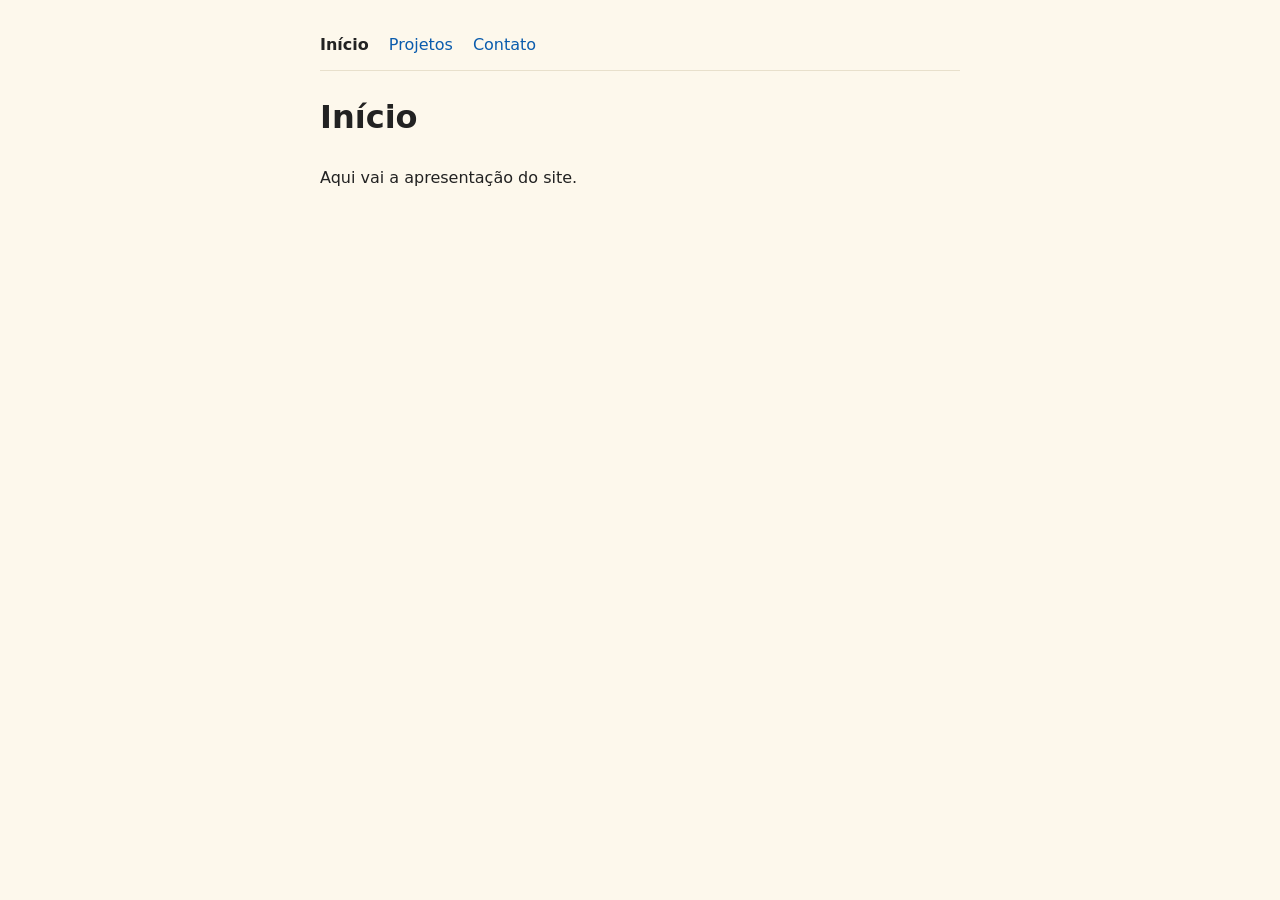
==== index.html @ a3fa2ea2 "Troca o site pelo esqueleto: Início, Projetos e Contato Três páginas com título e uma linha provisór" ====
<!DOCTYPE html>
<html lang="pt-BR">
<head>
  <meta charset="UTF-8">
  <meta name="viewport" content="width=device-width, initial-scale=1.0">
  <title>Início — Ricardo Zanlorenzi</title>
  <link rel="stylesheet" href="style.css">
</head>
<body>
  <nav class="menu">
    <a href="index.html" aria-current="page">Início</a>
    <a href="projects.html">Projetos</a>
    <a href="contato.html">Contato</a>
  </nav>

  <h1>Início</h1>
  <p>Aqui vai a apresentação do site.</p>
</body>
</html>
---- style.css ----
/* Estilos compartilhados pelas três páginas do site */

body {
  font-family: system-ui, -apple-system, sans-serif;
  max-width: 640px;
  margin: 0 auto;
  padding: 32px 16px;
  line-height: 1.6;
  color: #222;
  background: #fdf8ec;
}

a {
  color: #0b5cad;
}

/* Menu no topo de cada página */
.menu {
  display: flex;
  gap: 20px;
  padding-bottom: 12px;
  border-bottom: 1px solid #e8e0cc;
}

.menu a {
  text-decoration: none;
}

/* A página em que você está aparece em negrito */
.menu a[aria-current="page"] {
  font-weight: 600;
  color: #222;
}
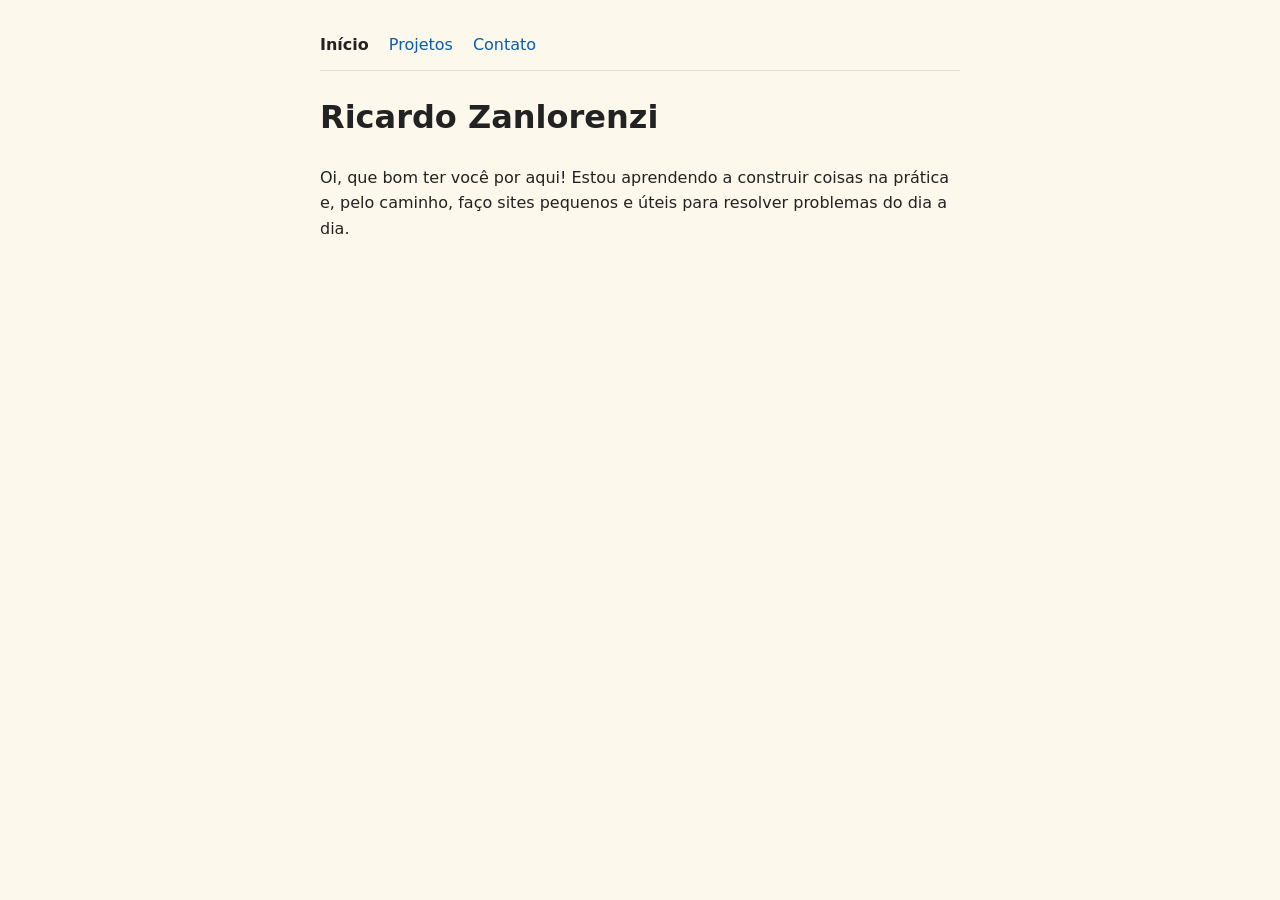
==== commit b9f0d808: "Página inicial: título com meu nome e apresentação Co-Authored-By: Claude Opus 5.5 <noreply@anthropi" ====
--- a/index.html
+++ b/index.html
@@ -13,7 +13,7 @@
     <a href="contato.html">Contato</a>
   </nav>
 
-  <h1>Início</h1>
-  <p>Aqui vai a apresentação do site.</p>
+  <h1>Ricardo Zanlorenzi</h1>
+  <p>Oi, que bom ter você por aqui! Estou aprendendo a construir coisas na prática e, pelo caminho, faço sites pequenos e úteis para resolver problemas do dia a dia.</p>
 </body>
 </html>
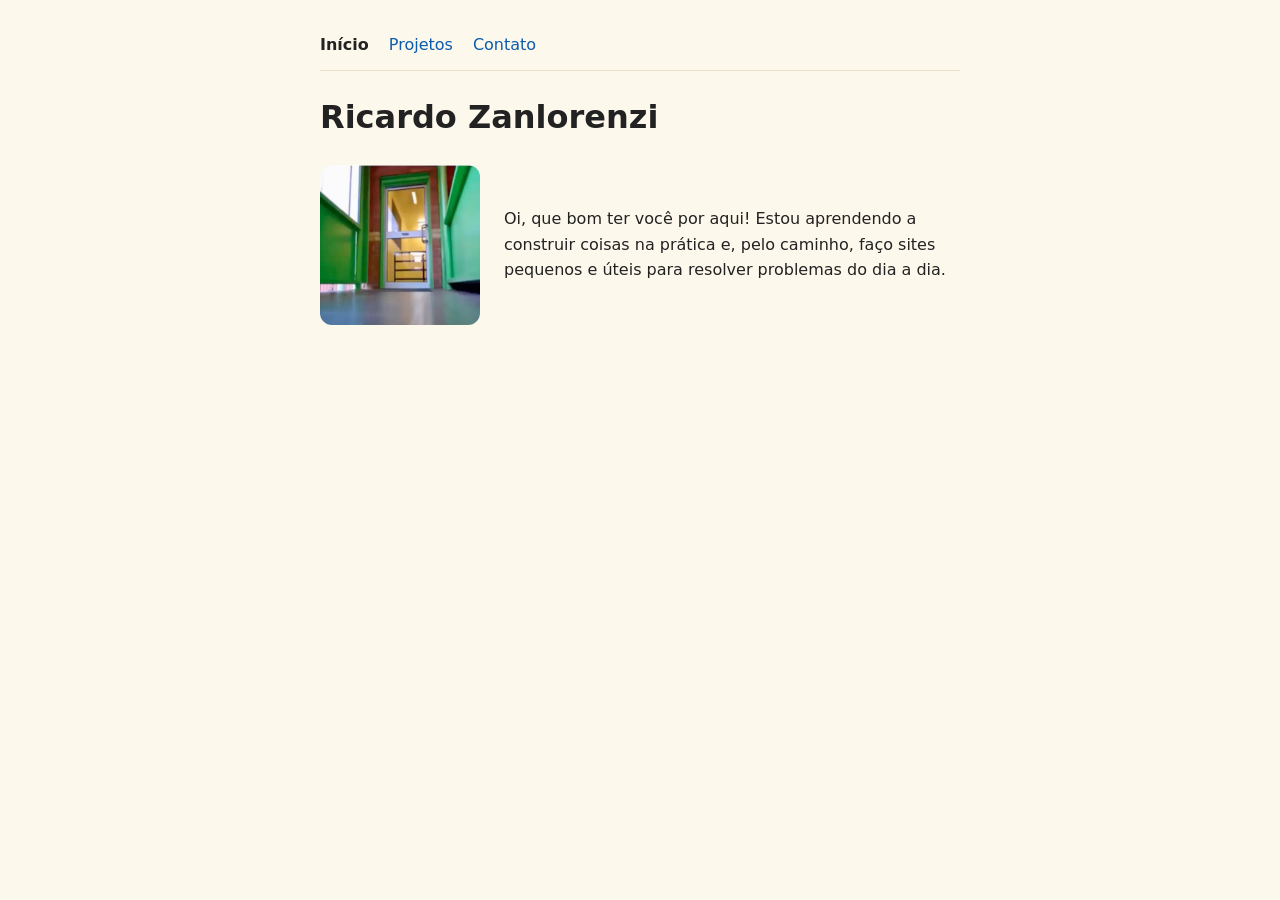
==== commit b3cecd08: "Página inicial: foto ao lado da apresentação Co-Authored-By: Claude Opus 5.5 <noreply@anthropic.com>" ====
--- a/index.html
+++ b/index.html
@@ -5,6 +5,31 @@
   <meta name="viewport" content="width=device-width, initial-scale=1.0">
   <title>Início — Ricardo Zanlorenzi</title>
   <link rel="stylesheet" href="style.css">
+  <style>
+    /* Estilos usados só nesta página: foto ao lado da apresentação */
+    .apresentacao {
+      display: flex;
+      align-items: center;
+      gap: 24px;
+    }
+    .apresentacao img {
+      width: 160px;
+      height: 160px;
+      object-fit: cover; /* corta a foto num quadrado sem deformar */
+      border-radius: 12px;
+      flex-shrink: 0;
+    }
+    .apresentacao p {
+      margin: 0;
+    }
+    /* Em telas estreitas (celular), a foto fica em cima do texto */
+    @media (max-width: 480px) {
+      .apresentacao {
+        flex-direction: column;
+        align-items: flex-start;
+      }
+    }
+  </style>
 </head>
 <body>
   <nav class="menu">
@@ -14,6 +39,9 @@
   </nav>
 
   <h1>Ricardo Zanlorenzi</h1>
-  <p>Oi, que bom ter você por aqui! Estou aprendendo a construir coisas na prática e, pelo caminho, faço sites pequenos e úteis para resolver problemas do dia a dia.</p>
+  <div class="apresentacao">
+    <img src="photo.jpg" alt="Corredor com paredes verdes e uma porta de vidro ao fundo" width="160" height="160">
+    <p>Oi, que bom ter você por aqui! Estou aprendendo a construir coisas na prática e, pelo caminho, faço sites pequenos e úteis para resolver problemas do dia a dia.</p>
+  </div>
 </body>
 </html>
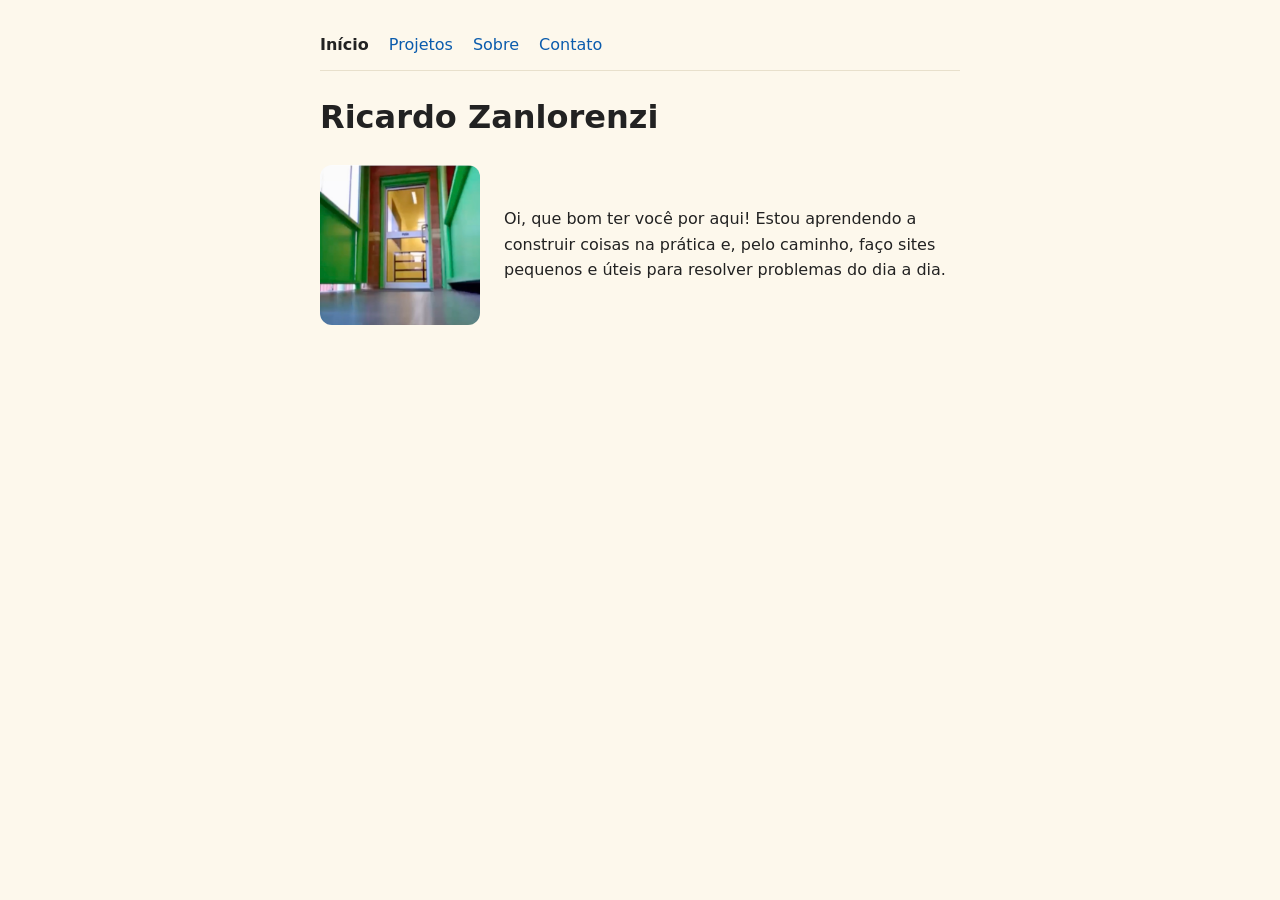
==== commit 40aae577: "Projetos com links, página Sobre e texto do Contato Co-Authored-By: Claude Opus 5.5 <noreply@anthrop" ====
--- a/index.html
+++ b/index.html
@@ -35,6 +35,7 @@
   <nav class="menu">
     <a href="index.html" aria-current="page">Início</a>
     <a href="projects.html">Projetos</a>
+    <a href="sobre.html">Sobre</a>
     <a href="contato.html">Contato</a>
   </nav>
 
